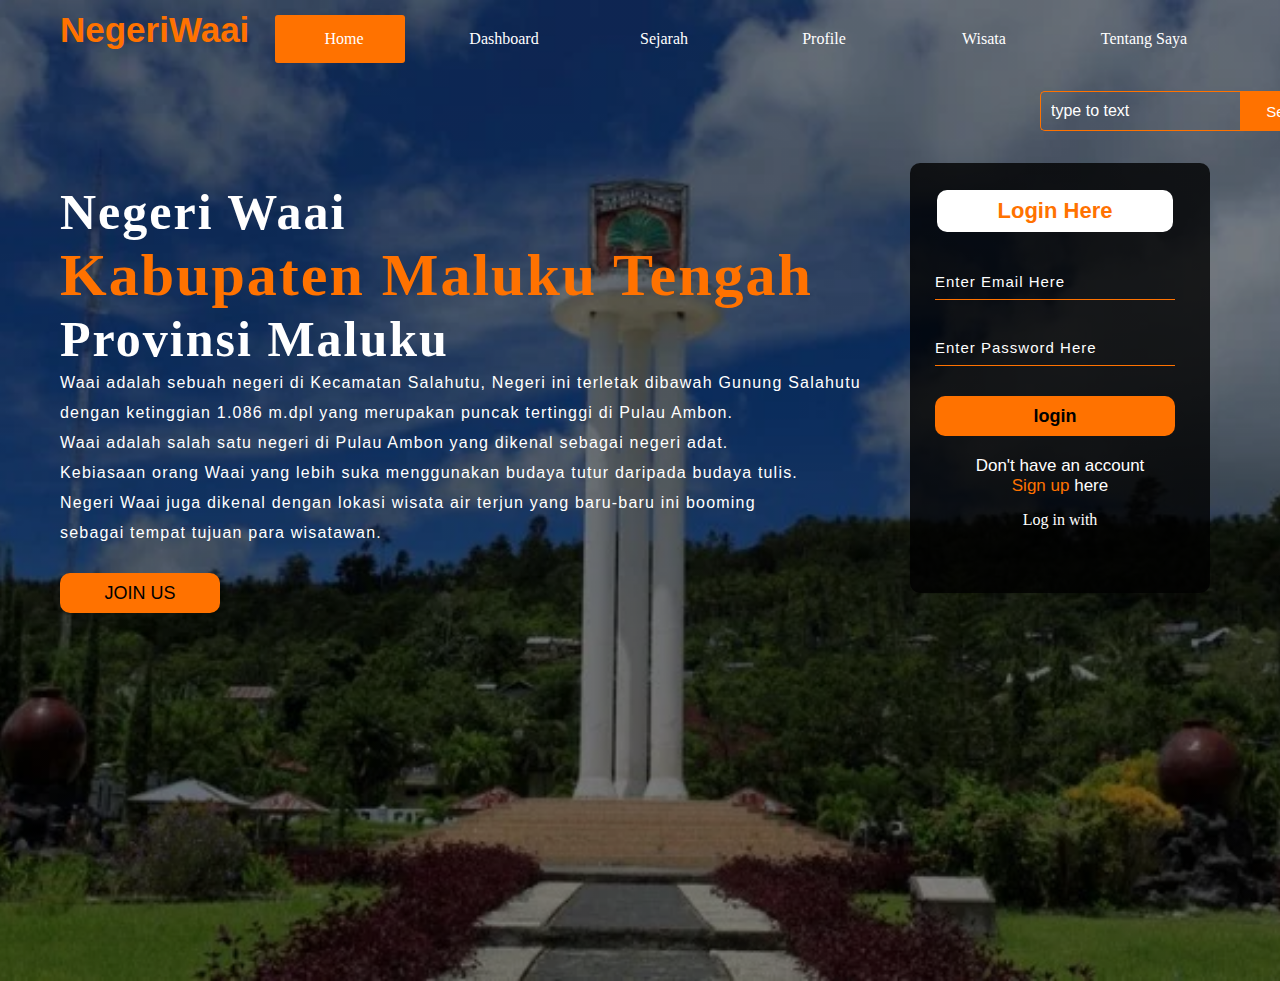
==== index.html @ dece559a "commit Negeri Waai" ====
<!DOCTYPE html>
<html lang="en">
<head>
    <title>Document</title>
    <link rel="stylesheet" href="style.css">
</head>
<body>
    <div class="main">
        <div class="navbar">
            <div class="icon">
                <h2 class="logo">NegeriWaai</h2>
            </div>
            <div class="menu-website">
                <ul>
                    <li class="active">
          <a href="index.html"><i class="fa fa-home"></i>Home</a>
        </li>
        <li>
          <a href="#"><i class="fa fa-user"></i>Dashboard</a>
          <div class="sub-menu-1">
            <ul>
              <li><a href="dasbordh.html">Sambutan Kepala Kampung</a></li>
            </ul>
          </div>
        </li>
        <li>
          <a href="#"><i class="fa fa-clone"></i>Sejarah</a>
          <div class="sub-menu-1">
            <ul>
              <li><a href="fotosejarah.html">Foto sejarah</a></li>
              <li><a href="ceritasejarah.html">Cerita sejarah</a></li>
            </ul>
          </div>
        </li>
        <li>
          <a href="#"><i class="fa fa-user"></i>Profile</a>
          <div class="sub-menu-1">
            <ul> 
              <li><a href="Profil.html">Profile Kampung</a></li>
            </ul>
          </div>
        </li>
        <li>
          <a href="Wisata.html"><i class="fa fa-clone"></i>Wisata</a>
        </li>
        <li>
          <a href="profilediri.html"><i class="fa fa-inr"></i>Tentang Saya</a>
        </li>
                </ul>
            </div>
            <div class="search">
              <input class="srch" type="search" name="" placeholder="type to text">
              <a href="#"><button class="btn">Search</button></a>
            </div>
        </div>
        <div class="content">
          <h1>Negeri Waai <br><span>Kabupaten Maluku Tengah</span><br>Provinsi Maluku</h1>
          <p class="par">Waai adalah sebuah negeri di Kecamatan Salahutu, Negeri ini terletak dibawah Gunung Salahutu <br> dengan ketinggian 1.086 m.dpl yang merupakan puncak tertinggi di Pulau Ambon. <br> Waai adalah salah satu negeri di Pulau Ambon yang dikenal sebagai negeri adat. <br> Kebiasaan orang Waai yang lebih suka menggunakan budaya tutur daripada budaya tulis. <br> Negeri Waai juga dikenal dengan lokasi wisata air terjun yang baru-baru ini booming <br> sebagai tempat tujuan para wisatawan.</p>
          <button class="cn"><a href="#">JOIN US</a></button>
          <div class="form">
            <h2>Login Here</h2>
            <input type="email" name="email" placeholder="Enter Email Here">
            <input type="password" placeholder="Enter Password Here">
            <button class="btnn"><a href="#">login</a></button>

            <p class="link">Don't have an account<br>
            <a href="#">Sign up </a> here</a></p>
            <p class="liw">Log in with</p>
          </div>
        </div>
    </div>
</body>
</html>
---- style.css ----
*{
    margin: 0;
    padding: 0;
}
.main {
    width: 100%;
    background: linear-gradient(to top, rgba(0,0,0,0.5)50%,rgba(0,0,0,0.5)50%), url(Tempat-Wisata-Maluku-Tengah.webp);
    background-position: center;
    background-size: cover;
    height: 109vh;
}
.navbar {
    width: 1200px;
    height: 75px;
    margin: auto;
}
.icon {
    width: 200px;
    float: left;
    height: 70px;
}
.logo {
    color: #ff7200;
    font-size: 35px;
    font-family: Arial;
    padding-left: 20px;
    float: left;
    padding-top: 10px;
}
.menu-website {
    text-align: center;
    background: transparent;
}
.menu-website ul {
    display: inline-flex;
    list-style: none;
    color: #fff;
}
.menu-website ul li {
    width: 100px;
    margin: 15px;
    padding: 15px;
}
.menu-website ul li a {
    text-decoration: none;
    color: #fff;
}
.active, .menu-website ul li:hover {
    background: #ff7200;
    border-radius: 3px;
}
.menu-website .fa {
    margin-right: 8px;
}
.sub-menu-1 {
    display: none;
}
.menu-website ul li:hover .sub-menu-1 {
    display: block;
    position: absolute;
    background: rgb(42, 34, 31);
    margin-top: 15px;
    margin-left: -15px;
}
.menu-website ul li:hover .sub-menu-1 ul {
    display: block;
    margin: 10px;
}
.menu-website ul li:hover .sub-menu-1 ul li {
    width: 150px;
    padding: 10px;
    border-bottom: 1px dotted #fff;
    background: transparent;
    border-radius: 0;
    text-align: left;
}
.menu-website ul li:hover .sub-menu-1 ul li:last-child {
    border-bottom: none;
}
.menu-website ul li:hover .sub-menu-1 ul li a:hover {
    color: #b2ff00;
}
.search {
    width: 330px;
    float: left;
    margin-left: 1000px;
}
.srch {
    font-family: 'Times New Roman';
    width: 200px;
    height: 40px;
    background: transparent;
    border: 1px solid #ff7200;
    margin-top: 13px;
    color: #fff;
    border-right: none;
    font-size: 16px;
    float: left;
    padding: 10px;
    border-bottom-left-radius: 5px;
    border-top-left-radius: 5px;
}
.btn {
    width: 100px;
    height: 40px;
    background: #ff7200;
    border: 2px solid #ff7200;
    margin-top: 13px;
    color: #fff;
    font-size: 15px;
    border-top-right-radius: 5px;
    border-top-right-radius: 5px;
}
.btn:focus{
    outline: none;
}
.srch:focus {
    outline: none;
}
.content {
    width: 1200px;
    height: auto;
    margin: auto;
    color: #fff;
    position: relative;
}

.content .par {
    padding-left: 20px;
    padding-bottom: 25px;
    font-family: Arial;
    letter-spacing: 1.2px;
    line-height: 30px;
}
.content h1 {
    font-family: 'Times New Roman';
    font-size: 50px;
    padding-left: 20px;
    margin-top: 9%;
    letter-spacing: 2px;
}
.content .cn {
    width: 160px;
    height: 40px;
    background: #ff7200;
    border: none;
    margin-bottom: 10px;
    margin-left: 20px;
    font-size: 18px;
    border-radius: 10px;
    cursor: pointer;
    transition: .4s ease;
}
.content .cn a {
    text-decoration: none;
    color: black;
    transition: .3s ease;
}
.cn:hover{
    background-color: #fff;
}
.content span {
    color: #ff7200;
    font-size: 60px;
}
.form {
    width: 250px;
    height: 380px;
    background: linear-gradient(to top, rgba(0,0,0,0.8)50%,rgba(0,0,0,0.8)50%);
    position: absolute;
    top: -20px;
    left: 870px;
    border-radius: 10px;
    padding: 25px;
}
.form h2 {
    width: 220px;
    font-family: sans-serif;
    text-align: center;
    color: #ff7200;
    font-size: 22px;
    background-color: #fff;
    border-radius: 10px;
    margin: 2px;
    padding: 8px;
}
.form input {
    width: 240px;
    height: 35px;
    background: transparent;
    border-bottom: 1px solid #ff7200;
    border-top: none;
    border-right: none;
    border-left: none;
    color: #fff;
    font-size: 15px;
    letter-spacing: 1px;
    margin-top: 30px;
    font-family: sans-serif;
}
.form input:focus {
    outline: none;
}
::placeholder {
    color: #fff;
    font-family: Arial;
}
.btnn {
    width: 240px;
    height: 40px;
    background: #ff7200;
    border: none;
    margin-top: 30px;
    font-size: 18px;
    border-radius: 10px;
    cursor: pointer;
    color: #fff;
}
.btnn:hover{
    background: #fff;
    color: #ff7200;
}
.btnn a{
    text-decoration: none;
    color: black;
    font-weight: bold;
}
.form .link {
    font-family: Arial, Helvetica, sans-serif;
    font-size: 17px;
    padding-top: 20px;
    text-align: center;
}
.form .link a {
    text-decoration: none;
    color: #ff7200;
}
.liw {
    padding-top: 15px;
    padding-bottom: 10px;
    text-align: center;
}
.profile img {
    width: 300px;
    height: 200px;
    max-width:320px;
    border-radius: 10px;
   
}
.profile .profilkiri {
    width: 400px;
    float: left;
    position: relative;
    padding: 15px 2px 15px 15px;
    margin-left: 8px3
}
.profile .profilkiri .text1 h2 {
    color: white;
}
.profile .profilkiri .text1 p {
    font-size: 12px;
}

.profile .profilekanan {
    width: 425px;
    float: right;
    position: relative;
    padding: 15px 15px 15px 2px;
    margin-right: 8px;
}
.profile .profilekanan .text2 h2 {
    color: white;
}
.profile .profilekanan .text2 p {
    font-size: 12px;
}

.profile .profileujung {
    width: 300px;
    float: left;
    position: relative;
    padding: 1%;
    margin-right: 1px;
}
.profile .profileujung .text3 h2 {
    color: white;
}
.profile .profileujung .text3 p {
    font-size: 12px;
}
.cerita {
    margin: 20px;
    color: white;
    text-align: center;
}
.wrapper {
    margin: 100px auto;
    width: 90%;
}
img {
    max-width:320px;
    border-radius: 10px;
}
.text-box {
    color: white;
}
.text-box h2 {
    font-size: 42px;
}
.profile {
    color: white;
    margin-left: 10px auto;
    text-align: center;
}
.satu {
    color: white;
}
.text-square {
    margin:10px 0;
    color: white;
    text-align: justify;
}
.foto img {
    margin:1px 200px;
    padding:10px;
    width:300px;
}
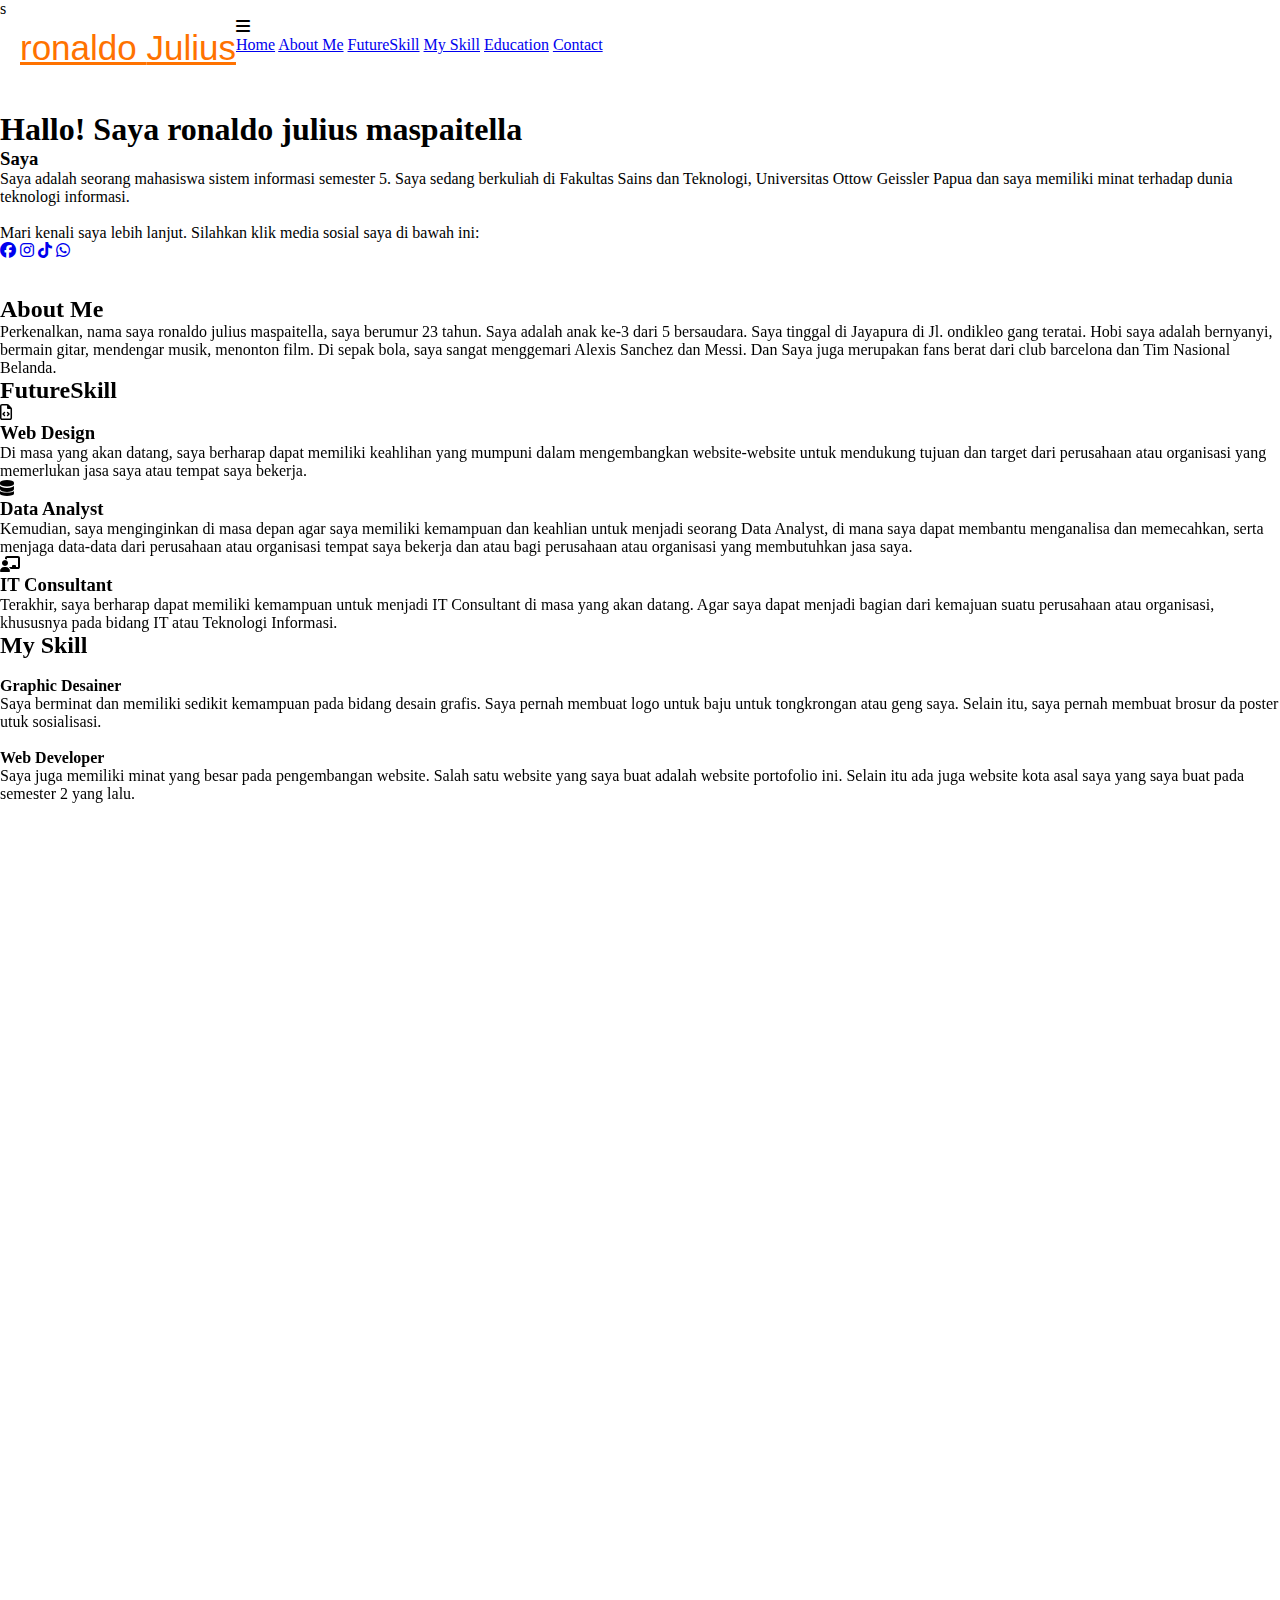
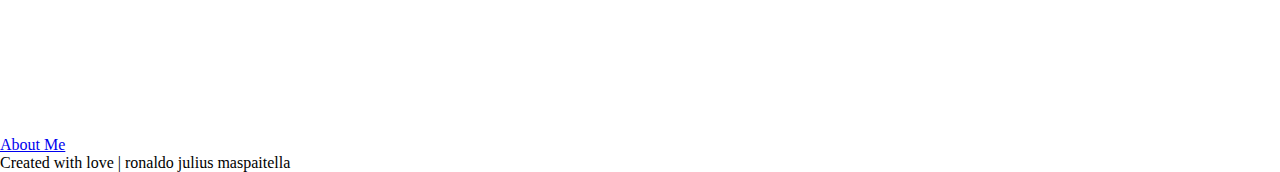
==== commit 82fc664f: "Add files via upload" ====
--- a/index.html
+++ b/index.html
@@ -1,73 +1,239 @@
-<!DOCTYPE html>
-<html lang="en">
-<head>
-    <title>Document</title>
-    <link rel="stylesheet" href="style.css">
-</head>
-<body>
-    <div class="main">
-        <div class="navbar">
-            <div class="icon">
-                <h2 class="logo">NegeriWaai</h2>
-            </div>
-            <div class="menu-website">
-                <ul>
-                    <li class="active">
-          <a href="index.html"><i class="fa fa-home"></i>Home</a>
-        </li>
-        <li>
-          <a href="#"><i class="fa fa-user"></i>Dashboard</a>
-          <div class="sub-menu-1">
-            <ul>
-              <li><a href="dasbordh.html">Sambutan Kepala Kampung</a></li>
-            </ul>
-          </div>
-        </li>
-        <li>
-          <a href="#"><i class="fa fa-clone"></i>Sejarah</a>
-          <div class="sub-menu-1">
-            <ul>
-              <li><a href="fotosejarah.html">Foto sejarah</a></li>
-              <li><a href="ceritasejarah.html">Cerita sejarah</a></li>
-            </ul>
-          </div>
-        </li>
-        <li>
-          <a href="#"><i class="fa fa-user"></i>Profile</a>
-          <div class="sub-menu-1">
-            <ul> 
-              <li><a href="Profil.html">Profile Kampung</a></li>
-            </ul>
-          </div>
-        </li>
-        <li>
-          <a href="Wisata.html"><i class="fa fa-clone"></i>Wisata</a>
-        </li>
-        <li>
-          <a href="profilediri.html"><i class="fa fa-inr"></i>Tentang Saya</a>
-        </li>
-                </ul>
-            </div>
-            <div class="search">
-              <input class="srch" type="search" name="" placeholder="type to text">
-              <a href="#"><button class="btn">Search</button></a>
-            </div>
-        </div>
-        <div class="content">
-          <h1>Negeri Waai <br><span>Kabupaten Maluku Tengah</span><br>Provinsi Maluku</h1>
-          <p class="par">Waai adalah sebuah negeri di Kecamatan Salahutu, Negeri ini terletak dibawah Gunung Salahutu <br> dengan ketinggian 1.086 m.dpl yang merupakan puncak tertinggi di Pulau Ambon. <br> Waai adalah salah satu negeri di Pulau Ambon yang dikenal sebagai negeri adat. <br> Kebiasaan orang Waai yang lebih suka menggunakan budaya tutur daripada budaya tulis. <br> Negeri Waai juga dikenal dengan lokasi wisata air terjun yang baru-baru ini booming <br> sebagai tempat tujuan para wisatawan.</p>
-          <button class="cn"><a href="#">JOIN US</a></button>
-          <div class="form">
-            <h2>Login Here</h2>
-            <input type="email" name="email" placeholder="Enter Email Here">
-            <input type="password" placeholder="Enter Password Here">
-            <button class="btnn"><a href="#">login</a></button>
-
-            <p class="link">Don't have an account<br>
-            <a href="#">Sign up </a> here</a></p>
-            <p class="liw">Log in with</p>
-          </div>
-        </div>
-    </div>
-</body>
-</html>+<!DOCTYPE html>
+<html lang="en">
+  <head>
+    <meta charset="UTF-8" />
+    <meta name="viewport" content="width=device-width, initial-scale=1.0" />
+    <title>ronaldo.J.maspaitella</title>
+
+    <!-- AOS -->
+    <link rel="stylesheet" href="https://unpkg.com/aos@next/dist/aos.css" />
+
+    <!-- My CSS -->
+    <link rel="stylesheet" href="style.css" />
+s
+    <!-- Font Awesome -->
+    <link rel="stylesheet" href="https://cdnjs.cloudflare.com/ajax/libs/font-awesome/6.5.1/css/all.min.css" />
+  </head>
+  <body>
+    <header class="header">
+      <a href="#home" class="logo">ronaldo <span>Julius</span></a>
+
+      <i class="fa-solid fa-bars" id="menu-icon"></i>
+
+      <nav class="navbar">
+        <a href="#home">Home</a>
+        <a href="#about">About Me</a>
+        <a href="#future">FutureSkill</a>
+        <a href="#projects">My Skill</a>
+        <a href="#education">Education</a>
+        <a href="#contact">Contact</a>
+      </nav>
+    </header>
+
+    <!-- Home -->
+
+    <section class="home" id="home">
+      <div class="home-content">
+        <h1>Hallo! Saya <span> ronaldo julius maspaitella</span></h1>
+        <h3 class="text-animation">Saya <span></span></h3>
+        <p>
+          Saya adalah seorang mahasiswa sistem informasi semester 5.
+          Saya sedang berkuliah di Fakultas Sains dan Teknologi, Universitas Ottow Geissler Papua dan 
+          saya memiliki minat terhadap dunia teknologi informasi.
+        </p>
+        <br />
+        <p>Mari kenali saya lebih lanjut. Silahkan klik media sosial saya di bawah ini:</p>
+
+        <div class="social-icons">
+          <a href="https://www.facebook.com/boykiel.stevenreba" target="_blank"><i class="fa-brands fa-facebook"></i></a>
+          <a href="https://www.instagram.com/_reboystvn/" target="_blank"><i class="fa-brands fa-instagram"></i></a>
+          <a href="https://www.tiktok.com/@reboyyy_" target="_blank"><i class="fa-brands fa-tiktok"></i></a>
+          <a href="https://wa.me/6281253253307" target="_blank"><i class="fa-brands fa-whatsapp"></i></a>
+        </div>
+
+      </div>
+
+      <div class="home-image">
+        <img src="images/profilpictme.png" alt="" />
+      </div>
+    </section>
+
+    <!-- About Me -->
+
+    <section class="about" id="about">
+
+      <div class="about-image" data-aos="fade-down" data-aos-duration="1000">
+        <img src="images/profilpictme2.png" alt="">
+      </div>
+      <div class="about-content"   data-aos="fade-down" data-aos-duration="1000"  data-aos-delay="50">
+       <h2 class="heading">About <span>Me</span></h2>
+       <h3 class="text-animation">
+        <span></span>
+       </h3>
+       <p>Perkenalkan, nama saya ronaldo julius maspaitella, saya berumur 23 tahun. Saya adalah anak ke-3 dari 5 bersaudara. Saya tinggal di Jayapura di Jl. ondikleo gang teratai. Hobi saya adalah bernyanyi, bermain gitar, mendengar musik, menonton film. Di sepak bola, saya sangat menggemari Alexis Sanchez dan Messi. Dan Saya juga merupakan fans berat dari club barcelona dan Tim Nasional Belanda.</p>
+      </div>
+    </section>
+
+    <!-- Future -->
+
+    <section class="future" id="future" data-aos="fade-down" data-aos-duration="1000">
+      <h2 class="heading" >FutureSkill</h2>
+
+      <div class="future-container">
+        <div class="future-box" data-aos="fade-up" data-aos-duration="1000"  data-aos-delay="50">
+          <i class="fa-regular fa-file-code"></i>
+          <h3>Web Design</h3>
+          <p>
+            Di masa yang akan datang, saya berharap dapat memiliki keahlihan yang mumpuni dalam mengembangkan website-website untuk mendukung tujuan dan target dari perusahaan atau organisasi yang memerlukan jasa saya atau tempat saya
+            bekerja.
+          </p>
+        </div>
+
+        <div class="future-box"  data-aos="fade-up" data-aos-duration="1000"  data-aos-delay="100">
+          <i class="fa-solid fa-database"></i>
+          <h3>Data Analyst</h3>
+          <p>
+            Kemudian, saya menginginkan di masa depan agar saya memiliki kemampuan dan keahlian untuk menjadi seorang Data Analyst, di mana saya dapat membantu menganalisa dan memecahkan, serta menjaga data-data dari perusahaan atau
+            organisasi tempat saya bekerja dan atau bagi perusahaan atau organisasi yang membutuhkan jasa saya.
+          </p>
+        </div>
+
+        <div class="future-box"  data-aos="fade-up" data-aos-duration="1000"  data-aos-delay="150">
+          <i class="fa-solid fa-chalkboard-user"></i>
+          <h3>IT Consultant</h3>
+          <p>
+            Terakhir, saya berharap dapat memiliki kemampuan untuk menjadi IT Consultant di masa yang akan datang. Agar saya dapat menjadi bagian dari kemajuan suatu perusahaan atau organisasi, khususnya pada bidang IT atau Teknologi
+            Informasi.
+          </p>
+        </div>
+      </div>
+    </section>
+
+    <!-- Projects -->
+
+    <section class="projects" id="projects">
+      <h2 class="heading"  data-aos="fade-down" data-aos-duration="1000">My Skill</h2>
+
+      <div class="projects-container">
+        <div class="projects-box"  data-aos="zoom-in" data-aos-duration="1000">
+          <img src="images/project1.jpeg" alt="">
+          <div class="projects-info">
+            <h4>Graphic Desainer</h4>
+            <p>Saya berminat dan memiliki sedikit kemampuan pada bidang desain grafis. Saya pernah membuat logo untuk baju untuk tongkrongan atau geng saya. Selain itu, saya pernah membuat brosur da poster utuk sosialisasi.</p>
+          </div>
+        </div>
+
+        <div class="projects-box"  data-aos="zoom-in" data-aos-duration="1000"  data-aos-delay="100">
+          <img src="images/project2.jpeg" alt="">
+          <div class="projects-info">
+            <h4>Web Developer</h4>
+            <p>Saya juga memiliki minat yang besar pada pengembangan website. Salah satu website yang saya buat adalah website portofolio ini. Selain itu ada juga website kota asal saya yang saya buat pada semester 2 yang lalu.</p>
+          </div>
+        </div>
+
+        <div class="projects-box"  data-aos="zoom-in" data-aos-duration="1000"  data-aos-delay="200">
+          <img src="images/project3.jpeg" alt="">
+          <div class="projects-info">
+            <h4>Mobile Photographer</h4>
+            <p>Saya memiliki minat dan bakat yang besar pada dunia fotografi khususnya pada mobile photography atau fotografi dengan handphone. Saya senang memotret hal-hal ranndom yang saya lihat di sekitar saya seperti langit, gedung, dan lainnya.</p>
+          </div>
+        </div>
+        
+      </div>
+    </section>
+
+    <!-- Education -->
+
+    <section class="timeline-section" id="education">
+      <h2 class="heading"   data-aos="fade-down" data-aos-duration="1000">Education</h2>
+
+      <div class="timeline-items">
+        <div class="timeline-item"   data-aos="fade-up" data-aos-duration="1000">
+          <div class="timeline-dot"></div>
+          <div class="timeline-date">2007-2013</div>
+          <div class="timeline-content">
+            <h3>Sekolah Dasar</h3>
+            <p>Saya menamatkan pendidikan sekolah dasar saya di SD Inpres BerTingkat waena </p>
+          </div>
+        </div>
+
+        <div class="timeline-item"   data-aos="fade-up" data-aos-duration="1000"  data-aos-delay="50">
+          <div class="timeline-dot"></div>
+          <div class="timeline-date">2013-2016</div>
+          <div class="timeline-content">
+            <h3>Sekolah Menengah Pertama</h3>
+            <p>Saya menamatkan pendidikan menengah pertama saya di SMP Negeri 11 jayapura</p>
+          </div>
+        </div>
+
+        <div class="timeline-item"    data-aos="fade-up" data-aos-duration="1000"  data-aos-delay="100">
+          <div class="timeline-dot"></div>
+          <div class="timeline-date">2016-2019</div>
+          <div class="timeline-content">
+            <h3>Sekolah Menengah Atas</h3>
+            <p>Saya menamatkan pendidikan menengah atas saya di SMA Negeri 1 jayapura</p>
+          </div>
+        </div>
+
+        <div class="timeline-item"   data-aos="fade-up" data-aos-duration="1000"  data-aos-delay="150">
+          <div class="timeline-dot"></div>
+          <div class="timeline-date">2022-Sekarang</div>
+          <div class="timeline-content">
+            <h3>Universitas</h3>
+            <p>Saya melanjutkan pendidikan tinggi saya Universitas Ottow Geissler Papua</p>
+          </div>
+        </div>
+
+        <div class="timeline-item"   data-aos="fade-up" data-aos-duration="1000"  data-aos-delay="200">
+          <div class="timeline-dot"></div>
+          <div class="timeline-date">Setiap Hari</div>
+          <div class="timeline-content">
+            <h3>Keahlian Khusus</h3>
+            <p>Keahlian saya tidak banyak, namun akan terus saya kembangkan setiap harinya.</p>
+          </div>
+        </div>
+      </div>
+    </section>
+
+    <!-- Contact -->
+
+    <section class="Contact" id="contact">
+
+      <h2 class="heading" data-aos="fade-down" data-aos-duration="1000">Contact Me</h2>
+      <p    data-aos="fade-up" data-aos-duration="1000"  data-aos-delay="50">Untuk mengenal saya lebih lanjut, silahkan klik akun media sosial saya di bawah ini</p>
+      <div class="social" data-aos="fade-down" data-aos-duration="1000"  data-aos-delay="100">
+        <a href="https://www.facebook.com/profile.php?id=100072843713035&mibextid=ZbWKwL" target="_blank"><i class="fa-brands fa-facebook"></i></a>
+        <a href="https://www.instagram.com/el_diablo_vice?igsh=YTFmZmkwN2k3ajZk" target="_blank"><i class="fa-brands fa-instagram"></i></a>
+        <a href="https://www.tiktok.com/@nale2128?_t=8rwFoTzWAdt&_r=1" target="_blank"><i class="fa-brands fa-tiktok"></i></a>
+        <a href="https://wa.me/qr/ZRQYUBNJTKMBN1 " target="_blank"><i class="fa-brands fa-whatsapp"></i></a>
+      </div>
+
+      <div class="contact-location " data-aos="zoom-in" data-aos-duration="1000"  data-aos-delay="150">
+        <h2>Lokasi</h2>
+        <iframe src="https://www.google.com/maps/embed?pb=!1m18!1m12!1m3!1d3606.873886707939!2d140.6362716!3d-2.5954667!2m3!1f0!2f0!3f0!3m2!1i1024!2i768!4f13.1!3m3!1m2!1s0x686cf434eb46a877%3A0x709686704a5b6416!2sGBI%20CR7!5e1!3m2!1sid!2sid!4v1733335434098!5m2!1sid!2sid" width="600" height="450" style="border:0;" allowfullscreen="" loading="lazy" referrerpolicy="no-referrer-when-downgrade"></>" width="600" height="450" style="border:0;" allowfullscreen="" loading="lazy" referrerpolicy="no-referrer-when-downgrade"></iframe>
+      </div>
+
+    </section>
+
+    <!-- Footer -->
+
+    <footer class="footer">
+      <ul class="list">
+        <li>
+          <a href="#about">About Me</a>
+          <link rel="stylesheet" href="about">
+        </li>
+      </ul>
+      <p class="copyright">Created with love | ronaldo julius maspaitella</a></p>
+    </footer>
+
+    <!-- script AOS -->
+    <script src="https://unpkg.com/aos@next/dist/aos.js"></script>
+    <script>
+      AOS.init();
+    </script>
+
+    <!-- script js -->
+    <script src="script.js"></script>
+  </body>
+</html>
